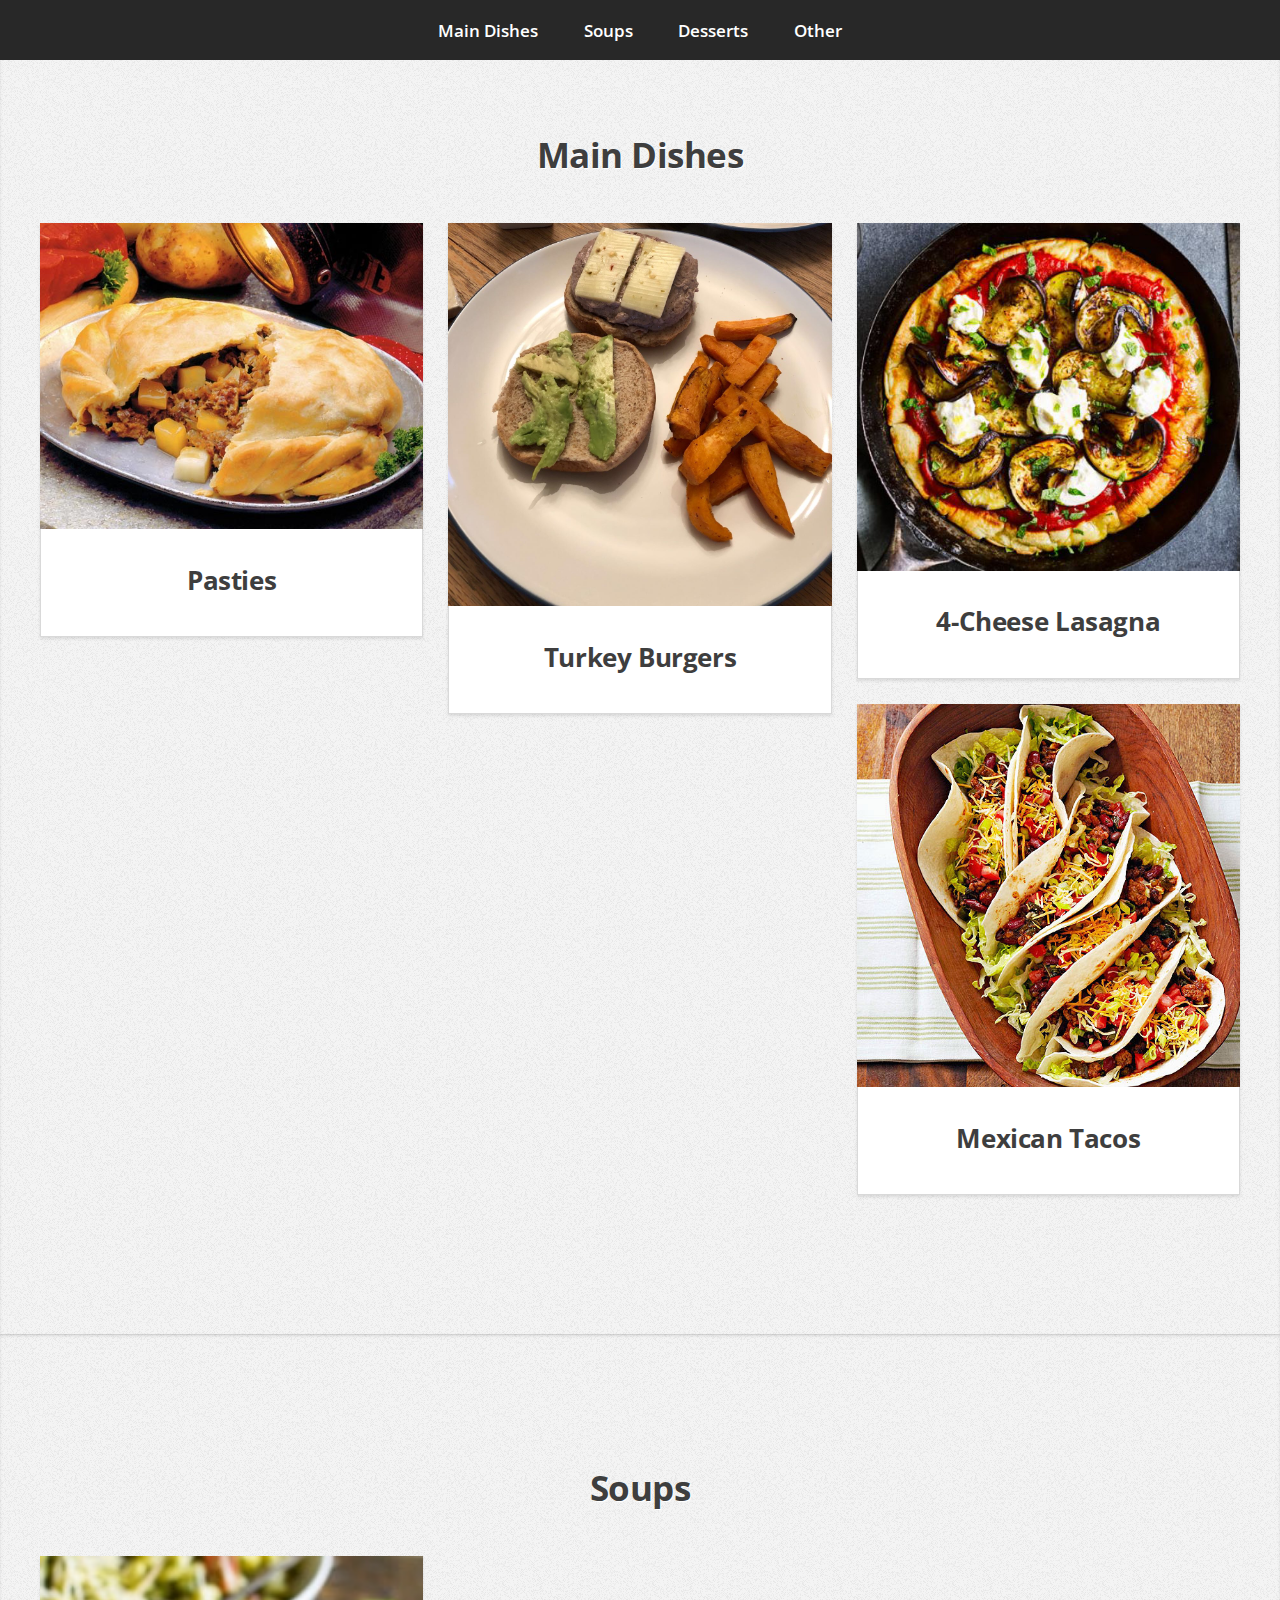
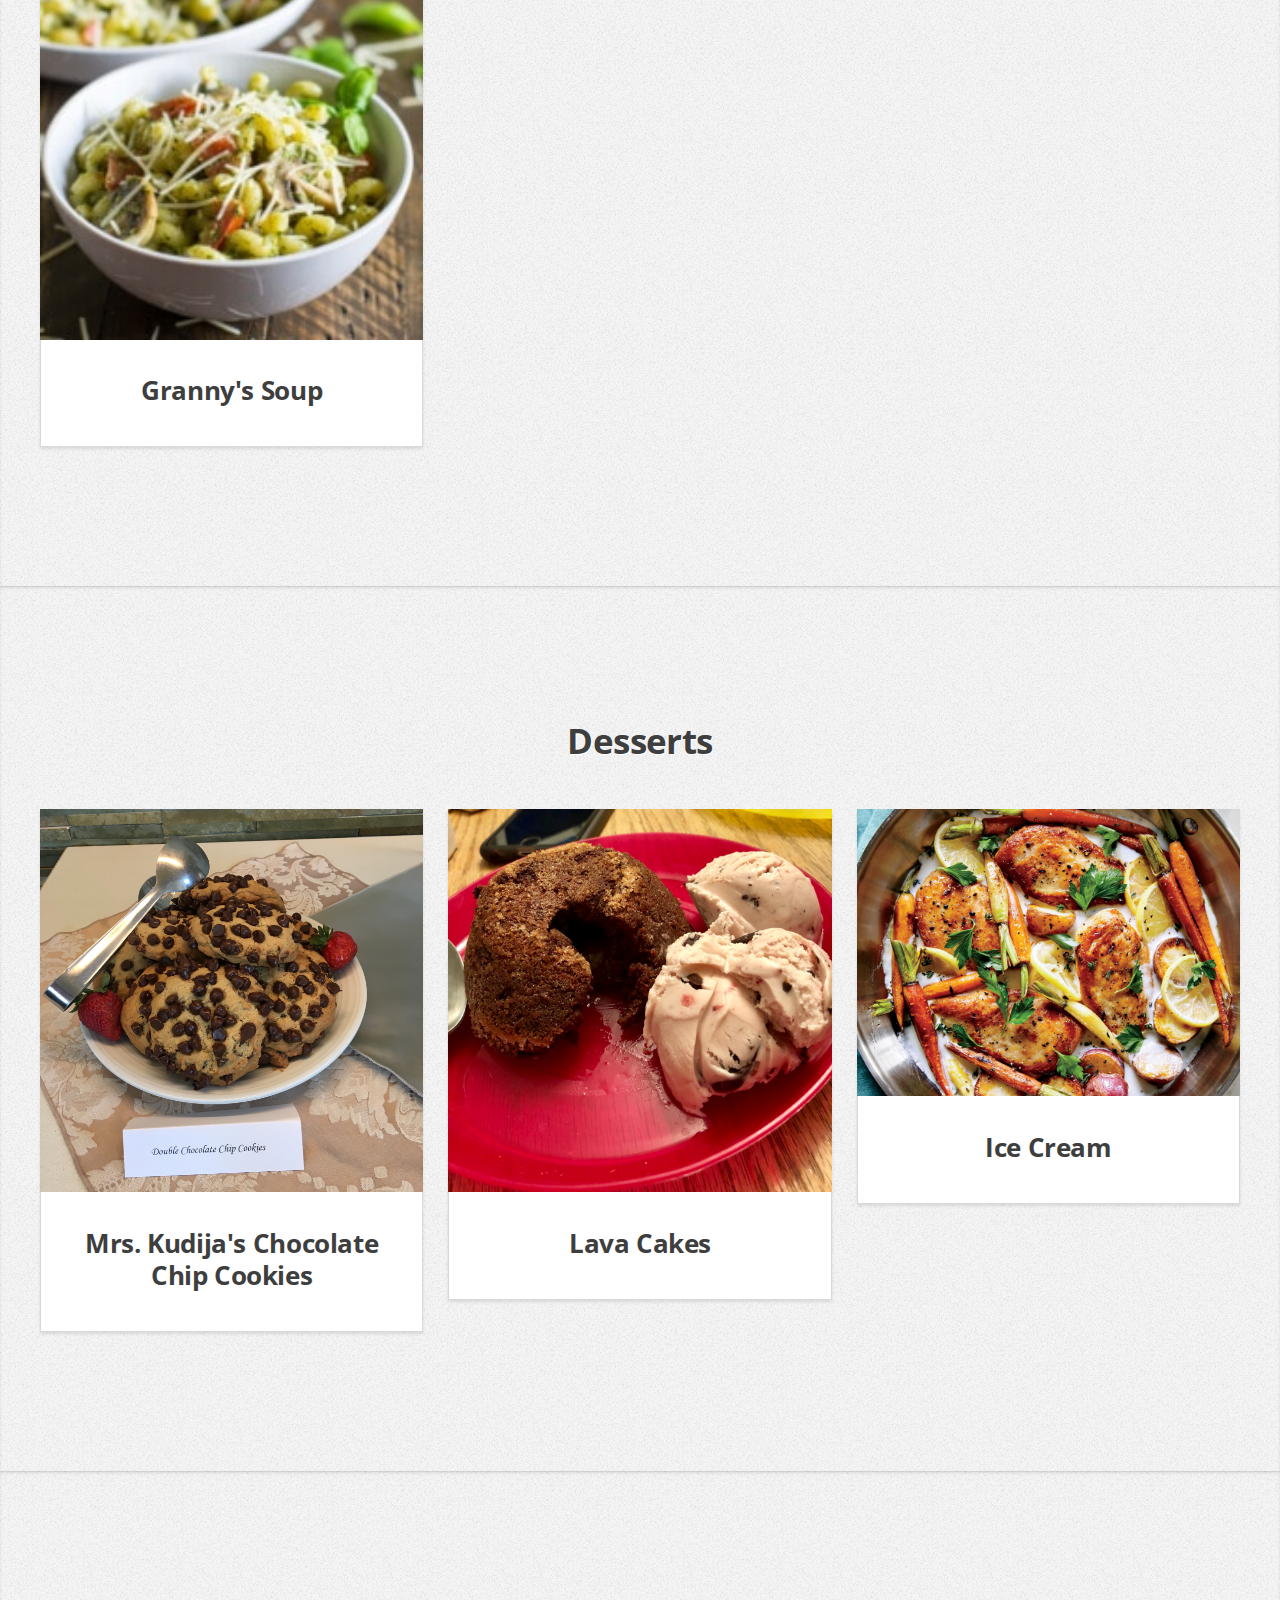
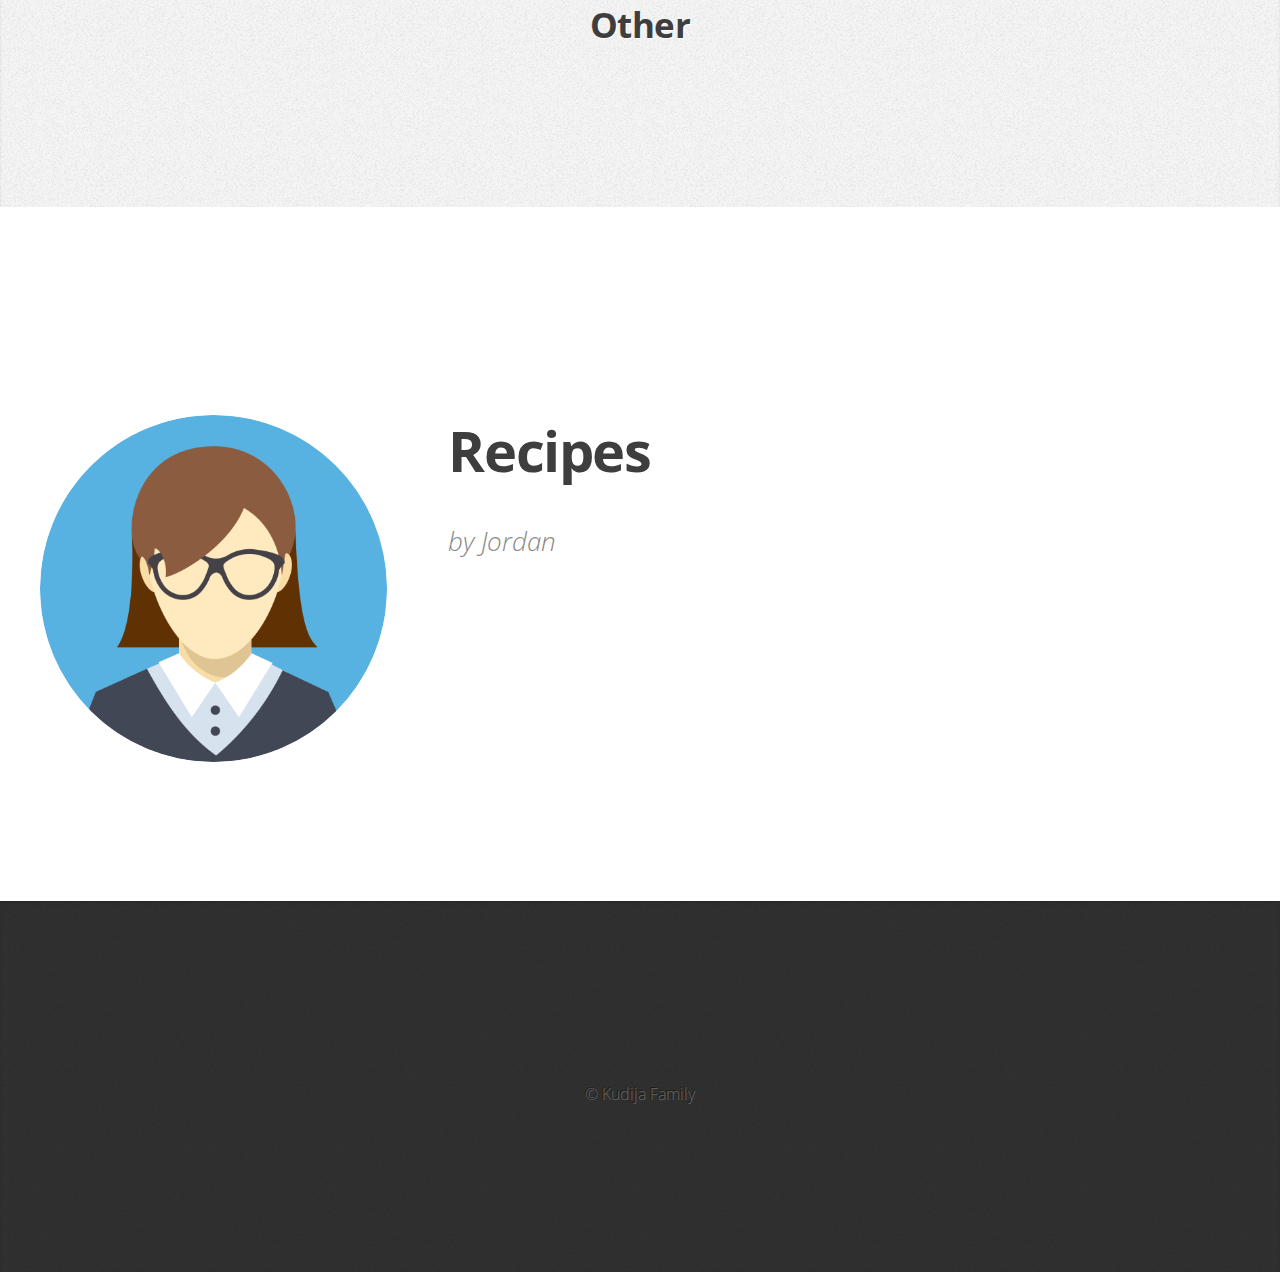
==== docs/index.html @ d1d50960 "update index build" ====
<!DOCTYPE HTML>
<!--
	Miniport by HTML5 UP
	html5up.net | @ajlkn
	Free for personal and commercial use under the CCA 3.0 license (html5up.net/license)
-->
<html>
<head>
	<title>Recipes</title>
	<meta charset="utf-8" />
	<meta name="viewport" content="width=device-width, initial-scale=1" />
	<!--[if lte IE 8]><script src="assets/js/ie/html5shiv.js"></script><![endif]-->
	<link rel="stylesheet" href="assets/css/main.css" />
	<!--[if lte IE 8]><link rel="stylesheet" href="assets/css/ie8.css" /><![endif]-->
	<!--[if lte IE 9]><link rel="stylesheet" href="assets/css/ie9.css" /><![endif]-->
</head>
<body>

	<!-- Nav -->
	<nav id="nav">
		<ul class="container">
			<li><a href="#MainDishes">Main Dishes</a></li>
			<li><a href="#Soups">Soups</a></li>
			<li><a href="#Desserts">Desserts</a></li>
			<li><a href="#Other">Other</a></li>
															
		</ul>
	</nav>




<!-- CATEGORY -->
	<div class="wrapper style3">
		<article id="MainDishes">
			<header>
				<h2>Main Dishes</h2>
			</header>
			<div class="container">
				<div class="row">

	<!-- ARTICLE -->
	<div class="4u 12u(mobile)">
		<article class="box style2">
			<a href="#articles/pasties.html" class="image featured"><img src="images/pasties.jpg" alt="" /></a>
			<h3><a href="#articles/pasties.html">Pasties</a></h3>
		</article>
	</div>


	<!-- ARTICLE -->
	<div class="4u 12u(mobile)">
		<article class="box style2">
			<a href="#articles/turkey-burger.html" class="image featured"><img src="images/turkey-burger.jpg" alt="" /></a>
			<h3><a href="#articles/turkey-burger.html">Turkey Burgers</a></h3>
		</article>
	</div>


	<!-- ARTICLE -->
	<div class="4u 12u(mobile)">
		<article class="box style2">
			<a href="#articles/lasagna.html" class="image featured"><img src="images/pic05.jpg" alt="" /></a>
			<h3><a href="#articles/lasagna.html">4-Cheese Lasagna</a></h3>
		</article>
	</div>


	<!-- ARTICLE -->
	<div class="4u 12u(mobile)">
		<article class="box style2">
			<a href="#articles/mexican-tacos.html" class="image featured"><img src="images/pic01.jpg" alt="" /></a>
			<h3><a href="#articles/mexican-tacos.html">Mexican Tacos</a></h3>
		</article>
	</div>

					
				</div>
			</div>
		</article>
	</div>



<!-- CATEGORY -->
	<div class="wrapper style3">
		<article id="Soups">
			<header>
				<h2>Soups</h2>
			</header>
			<div class="container">
				<div class="row">

	<!-- ARTICLE -->
	<div class="4u 12u(mobile)">
		<article class="box style2">
			<a href="#articles/grannys-soup.html" class="image featured"><img src="images/pic00.jpg" alt="" /></a>
			<h3><a href="#articles/grannys-soup.html">Granny's Soup</a></h3>
		</article>
	</div>

					
				</div>
			</div>
		</article>
	</div>



<!-- CATEGORY -->
	<div class="wrapper style3">
		<article id="Desserts">
			<header>
				<h2>Desserts</h2>
			</header>
			<div class="container">
				<div class="row">

	<!-- ARTICLE -->
	<div class="4u 12u(mobile)">
		<article class="box style2">
			<a href="#articles/chocolate-chip-cookies.html" class="image featured"><img src="images/chocolate-chip-cookies.jpg" alt="" /></a>
			<h3><a href="#articles/chocolate-chip-cookies.html">Mrs. Kudija's Chocolate Chip Cookies</a></h3>
		</article>
	</div>


	<!-- ARTICLE -->
	<div class="4u 12u(mobile)">
		<article class="box style2">
			<a href="#articles/lava-cakes.html" class="image featured"><img src="images/lava-cakes.jpg" alt="" /></a>
			<h3><a href="#articles/lava-cakes.html">Lava Cakes</a></h3>
		</article>
	</div>


	<!-- ARTICLE -->
	<div class="4u 12u(mobile)">
		<article class="box style2">
			<a href="#articles/ice-cream.html" class="image featured"><img src="images/pic03.jpg" alt="" /></a>
			<h3><a href="#articles/ice-cream.html">Ice Cream</a></h3>
		</article>
	</div>

					
				</div>
			</div>
		</article>
	</div>



<!-- CATEGORY -->
	<div class="wrapper style3">
		<article id="Other">
			<header>
				<h2>Other</h2>
			</header>
			<div class="container">
				<div class="row">
					
				</div>
			</div>
		</article>
	</div>

				


	<!-- Home -->
	<div class="wrapper style1 first">
		<article class="container" id="top">
			<div class="row">
				<div class="4u 12u(mobile)">
					<span class="image fit"><img src="images/avatar.png" alt="" /></span>
				</div>
				<div class="8u 12u(mobile)">
					<header>
						<h1><strong>Recipes</strong></h1>
					</header>
					<p><i>by Jordan</i></p>

				</div>
			</div>
		</article>
	</div>

	<!-- Contact -->
	<div class="wrapper style4">
		<article id="contact" class="container 75%">

			<footer>
				<ul id="copyright">
					<li>&copy; Kudija Family</li>
				</ul>
			</footer>
		</article>
	</div>

	<!-- Scripts -->
	<script src="assets/js/jquery.min.js"></script>
	<script src="assets/js/jquery.scrolly.min.js"></script>
	<script src="assets/js/skel.min.js"></script>
	<script src="assets/js/skel-viewport.min.js"></script>
	<script src="assets/js/util.js"></script>
	<!--[if lte IE 8]><script src="assets/js/ie/respond.min.js"></script><![endif]-->
	<script src="assets/js/main.js"></script>

</body>
</html>
---- docs/assets/css/main.css ----
@import url("https://fonts.googleapis.com/css?family=Open+Sans:300,300italic,600,600italic,700");
@import url("font-awesome.min.css");

/*
	Miniport by HTML5 UP
	html5up.net | @ajlkn
	Free for personal and commercial use under the CCA 3.0 license (html5up.net/license)
*/

/* Reset */

	html, body, div, span, applet, object, iframe, h1, h2, h3, h4, h5, h6, p, blockquote, pre, a, abbr, acronym, address, big, cite, code, del, dfn, em, img, ins, kbd, q, s, samp, small, strike, strong, sub, sup, tt, var, b, u, i, center, dl, dt, dd, ol, ul, li, fieldset, form, label, legend, table, caption, tbody, tfoot, thead, tr, th, td, article, aside, canvas, details, embed, figure, figcaption, footer, header, hgroup, menu, nav, output, ruby, section, summary, time, mark, audio, video {
		margin: 0;
		padding: 0;
		border: 0;
		font-size: 100%;
		font: inherit;
		vertical-align: baseline;
	}

	article, aside, details, figcaption, figure, footer, header, hgroup, menu, nav, section {
		display: block;
	}

	body {
		line-height: 1;
	}

	ol, ul {
		list-style: none;
	}

	blockquote, q {
		quotes: none;
	}

	blockquote:before, blockquote:after, q:before, q:after {
		content: '';
		content: none;
	}

	table {
		border-collapse: collapse;
		border-spacing: 0;
	}

	body {
		-webkit-text-size-adjust: none;
	}

/* Box Model */

	*, *:before, *:after {
		-moz-box-sizing: border-box;
		-webkit-box-sizing: border-box;
		box-sizing: border-box;
	}

/* Containers */

	.container {
		margin-left: auto;
		margin-right: auto;
	}

	.container.\31 25\25 {
		width: 100%;
		max-width: 1200px;
		min-width: 960px;
	}

	.container.\37 5\25 {
		width: 720px;
	}

	.container.\35 0\25 {
		width: 480px;
	}

	.container.\32 5\25 {
		width: 240px;
	}

	.container {
		width: 960px;
	}

	@media screen and (min-width: 737px) {

		.container.\31 25\25 {
			width: 100%;
			max-width: 1500px;
			min-width: 1200px;
		}

		.container.\37 5\25 {
			width: 900px;
		}

		.container.\35 0\25 {
			width: 600px;
		}

		.container.\32 5\25 {
			width: 300px;
		}

		.container {
			width: 1200px;
		}

	}

	@media screen and (min-width: 737px) and (max-width: 1200px) {

		.container.\31 25\25 {
			width: 100%;
			max-width: 1200px;
			min-width: 960px;
		}

		.container.\37 5\25 {
			width: 720px;
		}

		.container.\35 0\25 {
			width: 480px;
		}

		.container.\32 5\25 {
			width: 240px;
		}

		.container {
			width: 960px;
		}

	}

	@media screen and (max-width: 736px) {

		.container.\31 25\25 {
			width: 100%;
			max-width: 125%;
			min-width: 100%;
		}

		.container.\37 5\25 {
			width: 75%;
		}

		.container.\35 0\25 {
			width: 50%;
		}

		.container.\32 5\25 {
			width: 25%;
		}

		.container {
			width: 100% !important;
		}

	}

/* Grid */

	.row {
		border-bottom: solid 1px transparent;
		-moz-box-sizing: border-box;
		-webkit-box-sizing: border-box;
		box-sizing: border-box;
	}

	.row > * {
		float: left;
		-moz-box-sizing: border-box;
		-webkit-box-sizing: border-box;
		box-sizing: border-box;
	}

	.row:after, .row:before {
		content: '';
		display: block;
		clear: both;
		height: 0;
	}

	.row.uniform > * > :first-child {
		margin-top: 0;
	}

	.row.uniform > * > :last-child {
		margin-bottom: 0;
	}

	.row.\30 \25 > * {
		padding: 0 0 0 0px;
	}

	.row.\30 \25 {
		margin: 0 0 -1px 0px;
	}

	.row.uniform.\30 \25 > * {
		padding: 0px 0 0 0px;
	}

	.row.uniform.\30 \25 {
		margin: 0px 0 -1px 0px;
	}

	.row > * {
		padding: 0 0 0 40px;
	}

	.row {
		margin: 0 0 -1px -40px;
	}

	.row.uniform > * {
		padding: 40px 0 0 40px;
	}

	.row.uniform {
		margin: -40px 0 -1px -40px;
	}

	.row.\32 00\25 > * {
		padding: 0 0 0 80px;
	}

	.row.\32 00\25 {
		margin: 0 0 -1px -80px;
	}

	.row.uniform.\32 00\25 > * {
		padding: 80px 0 0 80px;
	}

	.row.uniform.\32 00\25 {
		margin: -80px 0 -1px -80px;
	}

	.row.\31 50\25 > * {
		padding: 0 0 0 60px;
	}

	.row.\31 50\25 {
		margin: 0 0 -1px -60px;
	}

	.row.uniform.\31 50\25 > * {
		padding: 60px 0 0 60px;
	}

	.row.uniform.\31 50\25 {
		margin: -60px 0 -1px -60px;
	}

	.row.\35 0\25 > * {
		padding: 0 0 0 20px;
	}

	.row.\35 0\25 {
		margin: 0 0 -1px -20px;
	}

	.row.uniform.\35 0\25 > * {
		padding: 20px 0 0 20px;
	}

	.row.uniform.\35 0\25 {
		margin: -20px 0 -1px -20px;
	}

	.row.\32 5\25 > * {
		padding: 0 0 0 10px;
	}

	.row.\32 5\25 {
		margin: 0 0 -1px -10px;
	}

	.row.uniform.\32 5\25 > * {
		padding: 10px 0 0 10px;
	}

	.row.uniform.\32 5\25 {
		margin: -10px 0 -1px -10px;
	}

	.\31 2u, .\31 2u\24 {
		width: 100%;
		clear: none;
		margin-left: 0;
	}

	.\31 1u, .\31 1u\24 {
		width: 91.6666666667%;
		clear: none;
		margin-left: 0;
	}

	.\31 0u, .\31 0u\24 {
		width: 83.3333333333%;
		clear: none;
		margin-left: 0;
	}

	.\39 u, .\39 u\24 {
		width: 75%;
		clear: none;
		margin-left: 0;
	}

	.\38 u, .\38 u\24 {
		width: 66.6666666667%;
		clear: none;
		margin-left: 0;
	}

	.\37 u, .\37 u\24 {
		width: 58.3333333333%;
		clear: none;
		margin-left: 0;
	}

	.\36 u, .\36 u\24 {
		width: 50%;
		clear: none;
		margin-left: 0;
	}

	.\35 u, .\35 u\24 {
		width: 41.6666666667%;
		clear: none;
		margin-left: 0;
	}

	.\34 u, .\34 u\24 {
		width: 33.3333333333%;
		clear: none;
		margin-left: 0;
	}

	.\33 u, .\33 u\24 {
		width: 25%;
		clear: none;
		margin-left: 0;
	}

	.\32 u, .\32 u\24 {
		width: 16.6666666667%;
		clear: none;
		margin-left: 0;
	}

	.\31 u, .\31 u\24 {
		width: 8.3333333333%;
		clear: none;
		margin-left: 0;
	}

	.\31 2u\24 + *,
	.\31 1u\24 + *,
	.\31 0u\24 + *,
	.\39 u\24 + *,
	.\38 u\24 + *,
	.\37 u\24 + *,
	.\36 u\24 + *,
	.\35 u\24 + *,
	.\34 u\24 + *,
	.\33 u\24 + *,
	.\32 u\24 + *,
	.\31 u\24 + * {
		clear: left;
	}

	.\-11u {
		margin-left: 91.66667%;
	}

	.\-10u {
		margin-left: 83.33333%;
	}

	.\-9u {
		margin-left: 75%;
	}

	.\-8u {
		margin-left: 66.66667%;
	}

	.\-7u {
		margin-left: 58.33333%;
	}

	.\-6u {
		margin-left: 50%;
	}

	.\-5u {
		margin-left: 41.66667%;
	}

	.\-4u {
		margin-left: 33.33333%;
	}

	.\-3u {
		margin-left: 25%;
	}

	.\-2u {
		margin-left: 16.66667%;
	}

	.\-1u {
		margin-left: 8.33333%;
	}

	@media screen and (min-width: 737px) {

		.row > * {
			padding: 25px 0 0 25px;
		}

		.row {
			margin: -25px 0 -1px -25px;
		}

		.row.uniform > * {
			padding: 25px 0 0 25px;
		}

		.row.uniform {
			margin: -25px 0 -1px -25px;
		}

		.row.\32 00\25 > * {
			padding: 50px 0 0 50px;
		}

		.row.\32 00\25 {
			margin: -50px 0 -1px -50px;
		}

		.row.uniform.\32 00\25 > * {
			padding: 50px 0 0 50px;
		}

		.row.uniform.\32 00\25 {
			margin: -50px 0 -1px -50px;
		}

		.row.\31 50\25 > * {
			padding: 37.5px 0 0 37.5px;
		}

		.row.\31 50\25 {
			margin: -37.5px 0 -1px -37.5px;
		}

		.row.uniform.\31 50\25 > * {
			padding: 37.5px 0 0 37.5px;
		}

		.row.uniform.\31 50\25 {
			margin: -37.5px 0 -1px -37.5px;
		}

		.row.\35 0\25 > * {
			padding: 12.5px 0 0 12.5px;
		}

		.row.\35 0\25 {
			margin: -12.5px 0 -1px -12.5px;
		}

		.row.uniform.\35 0\25 > * {
			padding: 12.5px 0 0 12.5px;
		}

		.row.uniform.\35 0\25 {
			margin: -12.5px 0 -1px -12.5px;
		}

		.row.\32 5\25 > * {
			padding: 6.25px 0 0 6.25px;
		}

		.row.\32 5\25 {
			margin: -6.25px 0 -1px -6.25px;
		}

		.row.uniform.\32 5\25 > * {
			padding: 6.25px 0 0 6.25px;
		}

		.row.uniform.\32 5\25 {
			margin: -6.25px 0 -1px -6.25px;
		}

		.\31 2u\28desktop\29, .\31 2u\24\28desktop\29 {
			width: 100%;
			clear: none;
			margin-left: 0;
		}

		.\31 1u\28desktop\29, .\31 1u\24\28desktop\29 {
			width: 91.6666666667%;
			clear: none;
			margin-left: 0;
		}

		.\31 0u\28desktop\29, .\31 0u\24\28desktop\29 {
			width: 83.3333333333%;
			clear: none;
			margin-left: 0;
		}

		.\39 u\28desktop\29, .\39 u\24\28desktop\29 {
			width: 75%;
			clear: none;
			margin-left: 0;
		}

		.\38 u\28desktop\29, .\38 u\24\28desktop\29 {
			width: 66.6666666667%;
			clear: none;
			margin-left: 0;
		}

		.\37 u\28desktop\29, .\37 u\24\28desktop\29 {
			width: 58.3333333333%;
			clear: none;
			margin-left: 0;
		}

		.\36 u\28desktop\29, .\36 u\24\28desktop\29 {
			width: 50%;
			clear: none;
			margin-left: 0;
		}

		.\35 u\28desktop\29, .\35 u\24\28desktop\29 {
			width: 41.6666666667%;
			clear: none;
			margin-left: 0;
		}

		.\34 u\28desktop\29, .\34 u\24\28desktop\29 {
			width: 33.3333333333%;
			clear: none;
			margin-left: 0;
		}

		.\33 u\28desktop\29, .\33 u\24\28desktop\29 {
			width: 25%;
			clear: none;
			margin-left: 0;
		}

		.\32 u\28desktop\29, .\32 u\24\28desktop\29 {
			width: 16.6666666667%;
			clear: none;
			margin-left: 0;
		}

		.\31 u\28desktop\29, .\31 u\24\28desktop\29 {
			width: 8.3333333333%;
			clear: none;
			margin-left: 0;
		}

		.\31 2u\24\28desktop\29 + *,
		.\31 1u\24\28desktop\29 + *,
		.\31 0u\24\28desktop\29 + *,
		.\39 u\24\28desktop\29 + *,
		.\38 u\24\28desktop\29 + *,
		.\37 u\24\28desktop\29 + *,
		.\36 u\24\28desktop\29 + *,
		.\35 u\24\28desktop\29 + *,
		.\34 u\24\28desktop\29 + *,
		.\33 u\24\28desktop\29 + *,
		.\32 u\24\28desktop\29 + *,
		.\31 u\24\28desktop\29 + * {
			clear: left;
		}

		.\-11u\28desktop\29 {
			margin-left: 91.66667%;
		}

		.\-10u\28desktop\29 {
			margin-left: 83.33333%;
		}

		.\-9u\28desktop\29 {
			margin-left: 75%;
		}

		.\-8u\28desktop\29 {
			margin-left: 66.66667%;
		}

		.\-7u\28desktop\29 {
			margin-left: 58.33333%;
		}

		.\-6u\28desktop\29 {
			margin-left: 50%;
		}

		.\-5u\28desktop\29 {
			margin-left: 41.66667%;
		}

		.\-4u\28desktop\29 {
			margin-left: 33.33333%;
		}

		.\-3u\28desktop\29 {
			margin-left: 25%;
		}

		.\-2u\28desktop\29 {
			margin-left: 16.66667%;
		}

		.\-1u\28desktop\29 {
			margin-left: 8.33333%;
		}

	}

	@media screen and (min-width: 737px) and (max-width: 1200px) {

		.row > * {
			padding: 25px 0 0 25px;
		}

		.row {
			margin: -25px 0 -1px -25px;
		}

		.row.uniform > * {
			padding: 25px 0 0 25px;
		}

		.row.uniform {
			margin: -25px 0 -1px -25px;
		}

		.row.\32 00\25 > * {
			padding: 50px 0 0 50px;
		}

		.row.\32 00\25 {
			margin: -50px 0 -1px -50px;
		}

		.row.uniform.\32 00\25 > * {
			padding: 50px 0 0 50px;
		}

		.row.uniform.\32 00\25 {
			margin: -50px 0 -1px -50px;
		}

		.row.\31 50\25 > * {
			padding: 37.5px 0 0 37.5px;
		}

		.row.\31 50\25 {
			margin: -37.5px 0 -1px -37.5px;
		}

		.row.uniform.\31 50\25 > * {
			padding: 37.5px 0 0 37.5px;
		}

		.row.uniform.\31 50\25 {
			margin: -37.5px 0 -1px -37.5px;
		}

		.row.\35 0\25 > * {
			padding: 12.5px 0 0 12.5px;
		}

		.row.\35 0\25 {
			margin: -12.5px 0 -1px -12.5px;
		}

		.row.uniform.\35 0\25 > * {
			padding: 12.5px 0 0 12.5px;
		}

		.row.uniform.\35 0\25 {
			margin: -12.5px 0 -1px -12.5px;
		}

		.row.\32 5\25 > * {
			padding: 6.25px 0 0 6.25px;
		}

		.row.\32 5\25 {
			margin: -6.25px 0 -1px -6.25px;
		}

		.row.uniform.\32 5\25 > * {
			padding: 6.25px 0 0 6.25px;
		}

		.row.uniform.\32 5\25 {
			margin: -6.25px 0 -1px -6.25px;
		}

		.\31 2u\28tablet\29, .\31 2u\24\28tablet\29 {
			width: 100%;
			clear: none;
			margin-left: 0;
		}

		.\31 1u\28tablet\29, .\31 1u\24\28tablet\29 {
			width: 91.6666666667%;
			clear: none;
			margin-left: 0;
		}

		.\31 0u\28tablet\29, .\31 0u\24\28tablet\29 {
			width: 83.3333333333%;
			clear: none;
			margin-left: 0;
		}

		.\39 u\28tablet\29, .\39 u\24\28tablet\29 {
			width: 75%;
			clear: none;
			margin-left: 0;
		}

		.\38 u\28tablet\29, .\38 u\24\28tablet\29 {
			width: 66.6666666667%;
			clear: none;
			margin-left: 0;
		}

		.\37 u\28tablet\29, .\37 u\24\28tablet\29 {
			width: 58.3333333333%;
			clear: none;
			margin-left: 0;
		}

		.\36 u\28tablet\29, .\36 u\24\28tablet\29 {
			width: 50%;
			clear: none;
			margin-left: 0;
		}

		.\35 u\28tablet\29, .\35 u\24\28tablet\29 {
			width: 41.6666666667%;
			clear: none;
			margin-left: 0;
		}

		.\34 u\28tablet\29, .\34 u\24\28tablet\29 {
			width: 33.3333333333%;
			clear: none;
			margin-left: 0;
		}

		.\33 u\28tablet\29, .\33 u\24\28tablet\29 {
			width: 25%;
			clear: none;
			margin-left: 0;
		}

		.\32 u\28tablet\29, .\32 u\24\28tablet\29 {
			width: 16.6666666667%;
			clear: none;
			margin-left: 0;
		}

		.\31 u\28tablet\29, .\31 u\24\28tablet\29 {
			width: 8.3333333333%;
			clear: none;
			margin-left: 0;
		}

		.\31 2u\24\28tablet\29 + *,
		.\31 1u\24\28tablet\29 + *,
		.\31 0u\24\28tablet\29 + *,
		.\39 u\24\28tablet\29 + *,
		.\38 u\24\28tablet\29 + *,
		.\37 u\24\28tablet\29 + *,
		.\36 u\24\28tablet\29 + *,
		.\35 u\24\28tablet\29 + *,
		.\34 u\24\28tablet\29 + *,
		.\33 u\24\28tablet\29 + *,
		.\32 u\24\28tablet\29 + *,
		.\31 u\24\28tablet\29 + * {
			clear: left;
		}

		.\-11u\28tablet\29 {
			margin-left: 91.66667%;
		}

		.\-10u\28tablet\29 {
			margin-left: 83.33333%;
		}

		.\-9u\28tablet\29 {
			margin-left: 75%;
		}

		.\-8u\28tablet\29 {
			margin-left: 66.66667%;
		}

		.\-7u\28tablet\29 {
			margin-left: 58.33333%;
		}

		.\-6u\28tablet\29 {
			margin-left: 50%;
		}

		.\-5u\28tablet\29 {
			margin-left: 41.66667%;
		}

		.\-4u\28tablet\29 {
			margin-left: 33.33333%;
		}

		.\-3u\28tablet\29 {
			margin-left: 25%;
		}

		.\-2u\28tablet\29 {
			margin-left: 16.66667%;
		}

		.\-1u\28tablet\29 {
			margin-left: 8.33333%;
		}

	}

	@media screen and (max-width: 736px) {

		.row > * {
			padding: 15px 0 0 15px;
		}

		.row {
			margin: -15px 0 -1px -15px;
		}

		.row.uniform > * {
			padding: 15px 0 0 15px;
		}

		.row.uniform {
			margin: -15px 0 -1px -15px;
		}

		.row.\32 00\25 > * {
			padding: 30px 0 0 30px;
		}

		.row.\32 00\25 {
			margin: -30px 0 -1px -30px;
		}

		.row.uniform.\32 00\25 > * {
			padding: 30px 0 0 30px;
		}

		.row.uniform.\32 00\25 {
			margin: -30px 0 -1px -30px;
		}

		.row.\31 50\25 > * {
			padding: 22.5px 0 0 22.5px;
		}

		.row.\31 50\25 {
			margin: -22.5px 0 -1px -22.5px;
		}

		.row.uniform.\31 50\25 > * {
			padding: 22.5px 0 0 22.5px;
		}

		.row.uniform.\31 50\25 {
			margin: -22.5px 0 -1px -22.5px;
		}

		.row.\35 0\25 > * {
			padding: 7.5px 0 0 7.5px;
		}

		.row.\35 0\25 {
			margin: -7.5px 0 -1px -7.5px;
		}

		.row.uniform.\35 0\25 > * {
			padding: 7.5px 0 0 7.5px;
		}

		.row.uniform.\35 0\25 {
			margin: -7.5px 0 -1px -7.5px;
		}

		.row.\32 5\25 > * {
			padding: 3.75px 0 0 3.75px;
		}

		.row.\32 5\25 {
			margin: -3.75px 0 -1px -3.75px;
		}

		.row.uniform.\32 5\25 > * {
			padding: 3.75px 0 0 3.75px;
		}

		.row.uniform.\32 5\25 {
			margin: -3.75px 0 -1px -3.75px;
		}

		.\31 2u\28mobile\29, .\31 2u\24\28mobile\29 {
			width: 100%;
			clear: none;
			margin-left: 0;
		}

		.\31 1u\28mobile\29, .\31 1u\24\28mobile\29 {
			width: 91.6666666667%;
			clear: none;
			margin-left: 0;
		}

		.\31 0u\28mobile\29, .\31 0u\24\28mobile\29 {
			width: 83.3333333333%;
			clear: none;
			margin-left: 0;
		}

		.\39 u\28mobile\29, .\39 u\24\28mobile\29 {
			width: 75%;
			clear: none;
			margin-left: 0;
		}

		.\38 u\28mobile\29, .\38 u\24\28mobile\29 {
			width: 66.6666666667%;
			clear: none;
			margin-left: 0;
		}

		.\37 u\28mobile\29, .\37 u\24\28mobile\29 {
			width: 58.3333333333%;
			clear: none;
			margin-left: 0;
		}

		.\36 u\28mobile\29, .\36 u\24\28mobile\29 {
			width: 50%;
			clear: none;
			margin-left: 0;
		}

		.\35 u\28mobile\29, .\35 u\24\28mobile\29 {
			width: 41.6666666667%;
			clear: none;
			margin-left: 0;
		}

		.\34 u\28mobile\29, .\34 u\24\28mobile\29 {
			width: 33.3333333333%;
			clear: none;
			margin-left: 0;
		}

		.\33 u\28mobile\29, .\33 u\24\28mobile\29 {
			width: 25%;
			clear: none;
			margin-left: 0;
		}

		.\32 u\28mobile\29, .\32 u\24\28mobile\29 {
			width: 16.6666666667%;
			clear: none;
			margin-left: 0;
		}

		.\31 u\28mobile\29, .\31 u\24\28mobile\29 {
			width: 8.3333333333%;
			clear: none;
			margin-left: 0;
		}

		.\31 2u\24\28mobile\29 + *,
		.\31 1u\24\28mobile\29 + *,
		.\31 0u\24\28mobile\29 + *,
		.\39 u\24\28mobile\29 + *,
		.\38 u\24\28mobile\29 + *,
		.\37 u\24\28mobile\29 + *,
		.\36 u\24\28mobile\29 + *,
		.\35 u\24\28mobile\29 + *,
		.\34 u\24\28mobile\29 + *,
		.\33 u\24\28mobile\29 + *,
		.\32 u\24\28mobile\29 + *,
		.\31 u\24\28mobile\29 + * {
			clear: left;
		}

		.\-11u\28mobile\29 {
			margin-left: 91.66667%;
		}

		.\-10u\28mobile\29 {
			margin-left: 83.33333%;
		}

		.\-9u\28mobile\29 {
			margin-left: 75%;
		}

		.\-8u\28mobile\29 {
			margin-left: 66.66667%;
		}

		.\-7u\28mobile\29 {
			margin-left: 58.33333%;
		}

		.\-6u\28mobile\29 {
			margin-left: 50%;
		}

		.\-5u\28mobile\29 {
			margin-left: 41.66667%;
		}

		.\-4u\28mobile\29 {
			margin-left: 33.33333%;
		}

		.\-3u\28mobile\29 {
			margin-left: 25%;
		}

		.\-2u\28mobile\29 {
			margin-left: 16.66667%;
		}

		.\-1u\28mobile\29 {
			margin-left: 8.33333%;
		}

	}

/* Basic */

	body, input, textarea, select {
		font-family: 'Open Sans', sans-serif;
		line-height: 1.85em;
		color: #888;
		font-weight: 300;
	}

		body.is-loading *, input.is-loading *, textarea.is-loading *, select.is-loading * {
			-moz-transition: none !important;
			-webkit-transition: none !important;
			-ms-transition: none !important;
			transition: none !important;
			-moz-animation: none !important;
			-webkit-animation: none !important;
			-ms-animation: none !important;
			animation: none !important;
		}

	a {
		-moz-transition: color .2s ease-in-out;
		-webkit-transition: color .2s ease-in-out;
		-ms-transition: color .2s ease-in-out;
		transition: color .2s ease-in-out;
		color: #43B3E0;
		text-decoration: underline;
	}

		a:hover {
			color: #43bff0 !important;
		}

		a img {
			border: 0;
		}

	b, strong {
		font-weight: 600;
		color: #3e3e3e;
	}

	i, em {
		font-style: italic;
	}

	sub {
		position: relative;
		top: 0.5em;
		font-size: 0.8em;
	}

	sup {
		position: relative;
		top: -0.5em;
		font-size: 0.8em;
	}

	blockquote {
		border-left: solid 0.75em #eee;
		padding: 1em 0 1em 1.5em;
		font-style: italic;
	}

	h1, h2, h3, h4, h5, h6 {
		color: #3e3e3e;
	}

	h1 a, h2 a, h3 a, h4 a, h5 a, h6 a {
		text-decoration: none;
		color: inherit;
	}

	h2, h3, h4, h5, h6 {
		font-weight: 700;
	}

	h1 {
		font-weight: 300;
	}

		h1 strong {
			font-weight: 700;
		}

	em, i {
		font-style: italic;
	}

	br.clear {
		clear: both;
	}

	hr {
		border: 0;
		border-top: solid 1px #444;
		border-top-color: rgba(0, 0, 0, 0.35);
		box-shadow: 0px 1px 0px 0px rgba(255, 255, 255, 0.1);
		height: 1px;
		margin: 3em 0 4em 0;
	}

	p, ul, ol, dl, table {
		margin-bottom: 2em;
	}

/* Form */

	form label {
		color: #3e3e3e;
		font-weight: 700;
		display: block;
		margin: 0 0 0.5em 0;
	}

	form input[type=text],
	form input[type=email],
	form input[type=password],
	form select,
	form textarea {
		-moz-transition: background .2s ease-in-out, box-shadow .2s ease-in-out;
		-webkit-transition: background .2s ease-in-out, box-shadow .2s ease-in-out;
		-ms-transition: background .2s ease-in-out, box-shadow .2s ease-in-out;
		transition: background .2s ease-in-out, box-shadow .2s ease-in-out;
		-webkit-appearance: none;
		display: block;
		border: 0;
		padding: 0.75em;
		font-size: 1em;
		border-radius: 8px;
		border: solid 1px #ddd;
		background: #fff;
		color: #bbb;
		box-shadow: inset 0px 2px 3px 1px rgba(0, 0, 0, 0.05), 0px 1px 0px 0px rgba(255, 255, 255, 0.025);
		width: 100%;
	}

		form input[type=text]:focus,
		form input[type=email]:focus,
		form input[type=password]:focus,
		form select:focus,
		form textarea:focus {
			background: #fafafa;
			box-shadow: inset 0px 2px 5px 0px rgba(0, 0, 0, 0.05), 0px 1px 0px 0px rgba(255, 255, 255, 0.025), inset 0px 0px 2px 1px #43bff0;
		}

	form textarea {
		height: 15em;
	}

	form .formerize-placeholder {
		color: #555 !important;
	}

	form ::-webkit-input-placeholder {
		color: #555 !important;
	}

	form :-moz-placeholder {
		color: #555 !important;
	}

	form ::-moz-placeholder {
		color: #555 !important;
	}

	form :-ms-input-placeholder {
		color: #555 !important;
	}

	form ::-moz-focus-inner {
		border: 0;
	}

/* Tables */

	table {
		width: 100%;
	}

		table.default {
			width: 100%;
		}

			table.default tr {
				border-top: solid 1px #eee;
			}

				table.default tr:first-child {
					border-top: 0;
				}

			table.default td {
				padding: 0.5em 1em 0.5em 1em;
			}

			table.default th {
				text-align: left;
				padding: 0.5em 1em 0.5em 1em;
				font-weight: 600;
				margin: 0 0 1em 0;
			}

			table.default thead {
				background: #4f4f4f;
				color: #fff;
			}

/* Section/Article */

	section, article {
		margin-bottom: 3em;
	}

	section > :last-child,
	article > :last-child,
	section:last-child,
	article:last-child {
		margin-bottom: 0;
	}

/* Image */

	.image {
		display: inline-block;
		position: relative;
	}

		.image img {
			display: block;
			width: 100%;
		}

		.image.fit {
			display: block;
			width: 100%;
		}

		.image.featured {
			display: block;
			width: 100%;
			margin: 0 0 2em 0;
		}

		.image.left {
			float: left;
			margin: 0 2em 2em 0;
		}

		.image.centered {
			display: block;
			margin: 0 0 2em 0;
		}

			.image.centered img {
				margin: 0 auto;
				width: auto;
			}

/* Button */

	input[type="button"],
	input[type="submit"],
	input[type="reset"],
	button,
	.button {
		background-image: url("images/bg.png"), -moz-linear-gradient(top, rgba(0, 0, 0, 0), rgba(0, 0, 0, 0.2));
		background-image: url("images/bg.png"), -webkit-linear-gradient(top, rgba(0, 0, 0, 0), rgba(0, 0, 0, 0.2));
		background-image: url("images/bg.png"), -ms-linear-gradient(top, rgba(0, 0, 0, 0), rgba(0, 0, 0, 0.2));
		background-image: url("images/bg.png"), linear-gradient(top, rgba(0, 0, 0, 0), rgba(0, 0, 0, 0.2));
		-moz-transition: background-color .2s ease-in-out;
		-webkit-transition: background-color .2s ease-in-out;
		-ms-transition: background-color .2s ease-in-out;
		transition: background-color .2s ease-in-out;
		-webkit-appearance: none;
		position: relative;
		display: inline-block;
		color: #fff !important;
		text-decoration: none;
		font-weight: 700;
		border: 0;
		outline: 0;
		cursor: pointer;
		border-radius: 8px;
		text-shadow: -1px -1px 0.5px rgba(0, 0, 0, 0.5);
		overflow: hidden;
		box-shadow: inset 0px 0px 0px 1px rgba(0, 0, 0, 0.5), inset 0px 2px 1px 0px rgba(255, 255, 255, 0.75);
		background-color: #43B3E0;
	}

		input[type="button"]:hover,
		input[type="submit"]:hover,
		input[type="reset"]:hover,
		button:hover,
		.button:hover {
			background-color: #43bff0;
			color: #fff !important;
		}

		input[type="button"]:active,
		input[type="submit"]:active,
		input[type="reset"]:active,
		button:active,
		.button:active {
			background-color: #3BA8D3;
			top: 1px;
		}

		input[type="button"].alt,
		input[type="submit"].alt,
		input[type="reset"].alt,
		button.alt,
		.button.alt {
			background-color: #444;
			box-shadow: inset 0px 0px 0px 1px #242424, inset 0px 2px 1px 0px rgba(255, 255, 255, 0.2);
		}

			input[type="button"].alt:hover,
			input[type="submit"].alt:hover,
			input[type="reset"].alt:hover,
			button.alt:hover,
			.button.alt:hover {
				background-color: #4f4f4f;
				color: #fff !important;
			}

			input[type="button"].alt:active,
			input[type="submit"].alt:active,
			input[type="reset"].alt:active,
			button.alt:active,
			.button.alt:active {
				background-color: #3f3f3f;
			}

/* List */

	ul.default {
		list-style: disc;
		padding-left: 1em;
	}

		ul.default li {
			padding-left: 0.5em;
		}

	ul.social {
		cursor: default;
		margin: 0;
	}

		ul.social li {
			position: relative;
			display: inline-block;
			margin: 0.25em;
			top: 0;
		}

			ul.social li a {
				-moz-transition: top .2s ease-in-out;
				-webkit-transition: top .2s ease-in-out;
				-ms-transition: top .2s ease-in-out;
				transition: top .2s ease-in-out;
				display: block;
				width: 48px;
				height: 48px;
				border-radius: 6px;
				top: 0;
				position: relative;
			}

				ul.social li a:before {
					background-image: url("images/bg.png"), -moz-linear-gradient(top, rgba(0, 0, 0, 0), rgba(0, 0, 0, 0.2));
					background-image: url("images/bg.png"), -webkit-linear-gradient(top, rgba(0, 0, 0, 0), rgba(0, 0, 0, 0.2));
					background-image: url("images/bg.png"), -ms-linear-gradient(top, rgba(0, 0, 0, 0), rgba(0, 0, 0, 0.2));
					background-image: url("images/bg.png"), linear-gradient(top, rgba(0, 0, 0, 0), rgba(0, 0, 0, 0.2));
					-moz-transition: background-color .2s ease-in-out;
					-webkit-transition: background-color .2s ease-in-out;
					-ms-transition: background-color .2s ease-in-out;
					transition: background-color .2s ease-in-out;
					background-color: #444;
					border-radius: 6px;
					box-shadow: inset 0px 0px 0px 1px #282828, inset 0px 2px 1px 0px rgba(255, 255, 255, 0.1);
					color: #2E2E2E !important;
					display: block;
					font-size: 26px;
					height: 48px;
					line-height: 48px;
					text-align: center;
					outline: 0;
					overflow: hidden;
					text-shadow: 1px 1px 0px rgba(255, 255, 255, 0.1);
					width: 48px;
				}

				ul.social li a.fa-twitter {
					background-color: #2DAAE4;
				}

				ul.social li a.fa-facebook {
					background-color: #3C5A98;
				}

				ul.social li a.fa-dribbble {
					background-color: #C4376B;
				}

				ul.social li a.fa-linkedin {
					background-color: #006599;
				}

				ul.social li a.fa-tumblr {
					background-color: #51718A;
				}

				ul.social li a.fa-google-plus {
					background-color: #DA2713;
				}

				ul.social li a.fa-github {
					background-color: #FAFAFA;
				}

				ul.social li a.fa-rss {
					background-color: #F2600B;
				}

				ul.social li a.fa-instagram {
					background-color: #E0D7C8;
				}

				ul.social li a.fa-foursquare {
					background-color: #39A3D4;
				}

				ul.social li a.fa-skype {
					background-color: #10BEF1;
				}

				ul.social li a.fa-soundcloud {
					background-color: #FE5419;
				}

				ul.social li a.fa-youtube {
					background-color: #BF2E25;
				}

				ul.social li a.fa-blogger {
					background-color: #FF6501;
				}

				ul.social li a.fa-flickr {
					background-color: #0062DB;
				}

				ul.social li a.fa-vimeo {
					background-color: #4C8AB0;
				}

				ul.social li a:hover {
					top: -5px;
				}

					ul.social li a:hover:before {
						background-color: transparent;
					}

	ul.actions li {
		display: inline-block;
		margin: 0 0 0 1em;
	}

		ul.actions li:first-child {
			margin-left: 0;
		}

	ol.default {
		list-style: decimal;
		padding-left: 1.25em;
	}

		ol.default li {
			padding-left: 0.25em;
		}

/* Box */

	.box {
		background: #fff;
		box-shadow: inset 0px 0px 0px 1px rgba(0, 0, 0, 0.15), 0px 2px 3px 0px rgba(0, 0, 0, 0.1);
		text-align: center;
	}

/* Icons */

	.icon {
		text-decoration: none;
	}

		.icon:before {
			display: inline-block;
			font-family: FontAwesome;
			font-size: 1.25em;
			text-decoration: none;
			font-style: normal;
			font-weight: normal;
			line-height: 1;
			-webkit-font-smoothing: antialiased;
			-moz-osx-font-smoothing: grayscale;
		}

		.icon > .label {
			display: none;
		}

		.icon.featured {
			color: #EA8A95;
			display: block;
			margin: 0 0 1.5em 0;
			cursor: default;
		}

			.icon.featured:before {
				font-size: 6em;
			}

/* Wrappers */

	.wrapper {
		background-image: url("images/bg.png");
		box-shadow: inset 0px 1px 0px 0px rgba(0, 0, 0, 0.05), inset 0px 2px 3px 0px rgba(0, 0, 0, 0.1);
	}

		.wrapper.first {
			box-shadow: none;
		}

		.wrapper.style1 {
			background-image: none;
			background-color: #fff;
		}

		.wrapper.style2 {
			background-color: #fafafa;
			text-shadow: 1px 1px 0px #fff;
		}

		.wrapper.style3 {
			background-color: #f4f4f4;
			text-shadow: 1px 1px 0px #fff;
		}

		.wrapper.style4 {
			background-color: #303030;
			color: #999;
			text-shadow: -1px -1px 0px #181818;
		}

			.wrapper.style4 h1, .wrapper.style4 h2, .wrapper.style4 h3, .wrapper.style4 h4, .wrapper.style4 h5, .wrapper.style4 h6 {
				color: #fff;
			}

			.wrapper.style4 form input[type=text],
			.wrapper.style4 form input[type=password],
			.wrapper.style4 form select,
			.wrapper.style4 form textarea {
				border: none;
				background: #282828;
			}

				.wrapper.style4 form input[type=text]:focus,
				.wrapper.style4 form input[type=password]:focus,
				.wrapper.style4 form select:focus,
				.wrapper.style4 form textarea:focus {
					background: #252525;
				}

/* Nav */

	#nav {
		background-color: #282828;
		text-align: center;
		position: fixed;
		left: 0;
		top: 0;
		width: 100%;
		z-index: 10000;
		cursor: default;
	}

		#nav ul {
			margin-bottom: 0;
		}

		#nav li {
			display: inline-block;
		}

		#nav a {
			position: relative;
			display: block;
			color: #fff;
			text-decoration: none;
			outline: 0;
		}

			#nav a:hover {
				color: #fff !important;
			}

			#nav a.active:before {
				content: '';
				display: block;
				position: absolute;
				bottom: -0.6em;
				left: 50%;
				margin-left: -0.75em;
				border-left: solid 0.75em transparent;
				border-right: solid 0.75em transparent;
				border-top: solid 0.6em #282828;
			}

/* Articles */

	#top .image {
		border-radius: 50%;
	}

		#top .image img {
			border-radius: 50%;
		}

	#top p a {
		color: inherit;
	}

/* Copyright */

	#copyright {
		color: #666;
	}

		#copyright a {
			-moz-transition: color .2s ease-in-out;
			-webkit-transition: color .2s ease-in-out;
			-ms-transition: color .2s ease-in-out;
			transition: color .2s ease-in-out;
			color: inherit;
		}

			#copyright a:hover {
				color: #777;
			}

/* Desktop */

	@media screen and (min-width: 737px) {

		/* Basic */

			body, input, textarea, select {
				font-size: 13pt;
			}

			h1 {
				font-size: 3.25em;
				letter-spacing: -0.025em;
			}

			h2 {
				font-size: 2em;
				letter-spacing: -0.015em;
			}

			h3 {
				font-size: 1.5em;
				letter-spacing: -0.015em;
			}

			h1, h2, h3, h4, h5, h6 {
				margin: 0 0 0.75em 0;
			}

			header {
				margin: 0 0 3em 0;
			}

				header > p {
					font-size: 1.25em;
					margin: 0;
				}

			footer {
				margin: 3em 0 0 0;
			}

				footer > p {
					font-size: 1.25em;
				}

		/* Form */

			form input[type="button"],
			form input[type="submit"],
			form input[type="reset"],
			form button,
			form .button {
				margin: 0 0.5em 0 0.5em;
			}

		/* Button */

			input[type="button"],
			input[type="submit"],
			input[type="reset"],
			button,
			.button {
				padding: 1em 2.35em 1em 2.35em;
				font-size: 1.1em;
			}

				input[type="button"].big,
				input[type="submit"].big,
				input[type="reset"].big,
				button.big,
				.button.big {
					font-size: 1.5em;
					letter-spacing: -0.025em;
				}

		/* Box */

			.box {
				padding: 2em;
			}

				.box.style1 {
					padding: 3em 2em 3.5em 2em;
				}

					.box.style1 h3 {
						margin-bottom: 0.5em;
					}

				.box.style2 h3 {
					margin-bottom: 0.25em;
				}

				.box.style2 .image {
					position: relative;
					left: 2em;
					top: 2em;
					margin: -4em 0 4em -4em;
					width: auto;
				}

		/* Wrappers */

			.wrapper {
				padding: 8em 0 8em 0;
				text-align: center;
			}

				.wrapper.first {
					padding-top: 12em;
				}

		/* Nav */

			#nav a {
				-moz-transition: background-color .2s ease-in-out;
				-webkit-transition: background-color .2s ease-in-out;
				-ms-transition: background-color .2s ease-in-out;
				transition: background-color .2s ease-in-out;
				padding: 0.2em 1em 0.2em 1em;
				margin: 0.6em 0.2em 0.6em 0.2em;
				font-weight: 600;
				border-radius: 8px;
				color: #fff;
			}

				#nav a:hover {
					background: #383838;
				}

				#nav a:active {
					background: #484848;
				}

		/* Articles */

			#top {
				text-align: left;
			}

				#top .image {
					width: 20em;
					height: 20em;
					margin: 0;
				}

				#top h1 {
					margin-top: 0.35em;
				}

				#top p {
					font-size: 1.5em;
					line-height: 1.75em;
				}

			#contact footer {
				font-size: 0.9em;
			}

		/* Copyright */

			#copyright {
				font-size: 1em;
				line-height: 1em;
			}

				#copyright li {
					display: inline-block;
					border-left: solid 1px rgba(0, 0, 0, 0.5);
					box-shadow: -1px 0px 0px 0px rgba(255, 255, 255, 0.1);
					padding: 0 0 0 1em;
					margin: 0 0 0 1em;
				}

					#copyright li:first-child {
						border: 0;
						box-shadow: none;
						padding-left: 0;
						margin-left: 0;
					}

	}

/* Tablet */

	@media screen and (min-width: 737px) and (max-width: 1200px) {

		/* Basic */

			body {
				min-width: 960px;
				font-size: 11pt;
			}

			input, textarea, select {
				font-size: 11pt;
			}

			header {
				margin: 0 0 4em 0;
			}

		/* Wrappers */

			.wrapper {
				padding: 5em 0 5em 0;
				text-align: center;
			}

				.wrapper.first {
					padding-top: 9em;
				}

				.wrapper.style4 .row-special {
					margin: 2em 0 0 0;
					padding: 2em 0 2em 0;
				}

		/* Articles */

			#top .image {
				width: 19.5em;
				height: 19.5em;
				margin: 0;
			}

	}

/* Mobile */

	@media screen and (max-width: 736px) {

		/* Basic */

			body, input, textarea, select {
				line-height: 1.75em;
				font-size: 10pt;
				letter-spacing: 0;
			}

			h1, h2, h3, h4, h5, h6 {
				font-size: 1.25em;
				margin: 0 0 0.4em 0;
			}

			h1 {
				font-size: 2.25em;
				line-height: 1.25em;
			}

			header {
				margin: 0 0 2em 0;
			}

				header > p {
					font-size: 1.25em;
				}

			footer {
				margin: 2.5em 0 0 0;
			}

				footer > p {
					font-size: 1.25em;
				}

			hr {
				margin: 1.5em 0 2em 0;
			}

		/* Section/Article */

			section, article {
				clear: both;
			}

		/* Button */

			input[type="button"],
			input[type="submit"],
			input[type="reset"],
			button,
			.button {
				text-align: center;
				font-size: 1.2em;
				width: 100%;
				padding: 1em 0 1em 0;
			}

		/* List */

			ul.social {
				padding: 1em 0.5em 0 0.5em;
			}

				ul.social li {
					margin: 0.5em 0.5em 0.5em 0.5em;
				}

					ul.social li a {
						top: 0 !important;
					}

						ul.social li a:before {
							background-color: transparent !important;
						}

			ul.actions {
				margin: 0;
			}

				ul.actions li {
					display: block;
					margin: 10px 0 0 0;
				}

					ul.actions li:first-child {
						margin-top: 0;
					}

		/* Box */

			.box {
				padding: 30px 20px 30px 20px;
				margin: 0 0 20px 0 !important;
			}

				.box h3 {
					margin-bottom: 0.25em;
				}

				.box .image.centered {
					margin-bottom: 1em;
				}

				.box .image.featured {
					position: relative;
					left: 20px;
					top: 20px;
					margin: -50px 0 50px -40px;
					width: auto;
				}

		/* Wrappers */

			.wrapper {
				padding: 3em 15px 3em 15px;
				text-align: center;
			}

				.wrapper.first {
					padding-top: 5em;
				}

		/* Nav */

			#nav a {
				padding: 0.5em;
			}

		/* Articles */

			#top .image {
				width: 70%;
				height: auto;
				margin: 0 auto 1.75em auto;
			}

			#contact footer {
				margin: 0;
			}

		/* Copyright */

			#copyright {
				font-size: 1em;
				margin: 0;
			}

				#copyright li {
					display: block;
				}

	}
---- docs/assets/css/ie8.css ----
/*
	Miniport by HTML5 UP
	html5up.net | @ajlkn
	Free for personal and commercial use under the CCA 3.0 license (html5up.net/license)
*/

/* Basic */

	form input[type=text],
	form input[type=password],
	form select,
	form textarea {
		position: relative;
		-ms-behavior: url("assets/js/ie/PIE.htc");
	}

	input[type="button"],
	input[type="submit"],
	input[type="reset"],
	button,
	.button {
		position: relative;
		-ms-behavior: url("assets/js/ie/PIE.htc");
	}

/* Section/Article */

	section > .last-child,
	article > .last-child,
	section.last-child,
	article.last-child {
		margin-bottom: 0;
	}

/* Box */

	.box {
		border: solid 1px #ddd;
	}

/* List */

	ul.social li a {
		position: relative;
		top: 0 !important;
		overflow: hidden;
		-ms-behavior: url("assets/js/ie/PIE.htc");
	}

		ul.social li a:before {
			background: none;
		}

/* Wrappers */

	.wrapper {
		border-top: solid 1px #ddd;
	}

/* Nav */

	#nav a {
		position: relative;
		-ms-behavior: url("assets/js/ie/PIE.htc");
	}

/* Articles */

	#top .image {
		position: relative;
		-ms-behavior: url("assets/js/ie/PIE.htc");
	}

		#top .image img {
			position: relative;
			-ms-behavior: url("assets/js/ie/PIE.htc");
		}
---- docs/assets/css/ie9.css ----
/*
	Miniport by HTML5 UP
	html5up.net | @ajlkn
	Free for personal and commercial use under the CCA 3.0 license (html5up.net/license)
*/

/* Button */

	input[type="button"],
	input[type="submit"],
	input[type="reset"],
	button,
	.button {
		background-image: url("images/ie/grad0-20.svg");
	}

/* List */

	ul.social li a:before {
		background-image: url("images/ie/grad0-20.svg");
	}
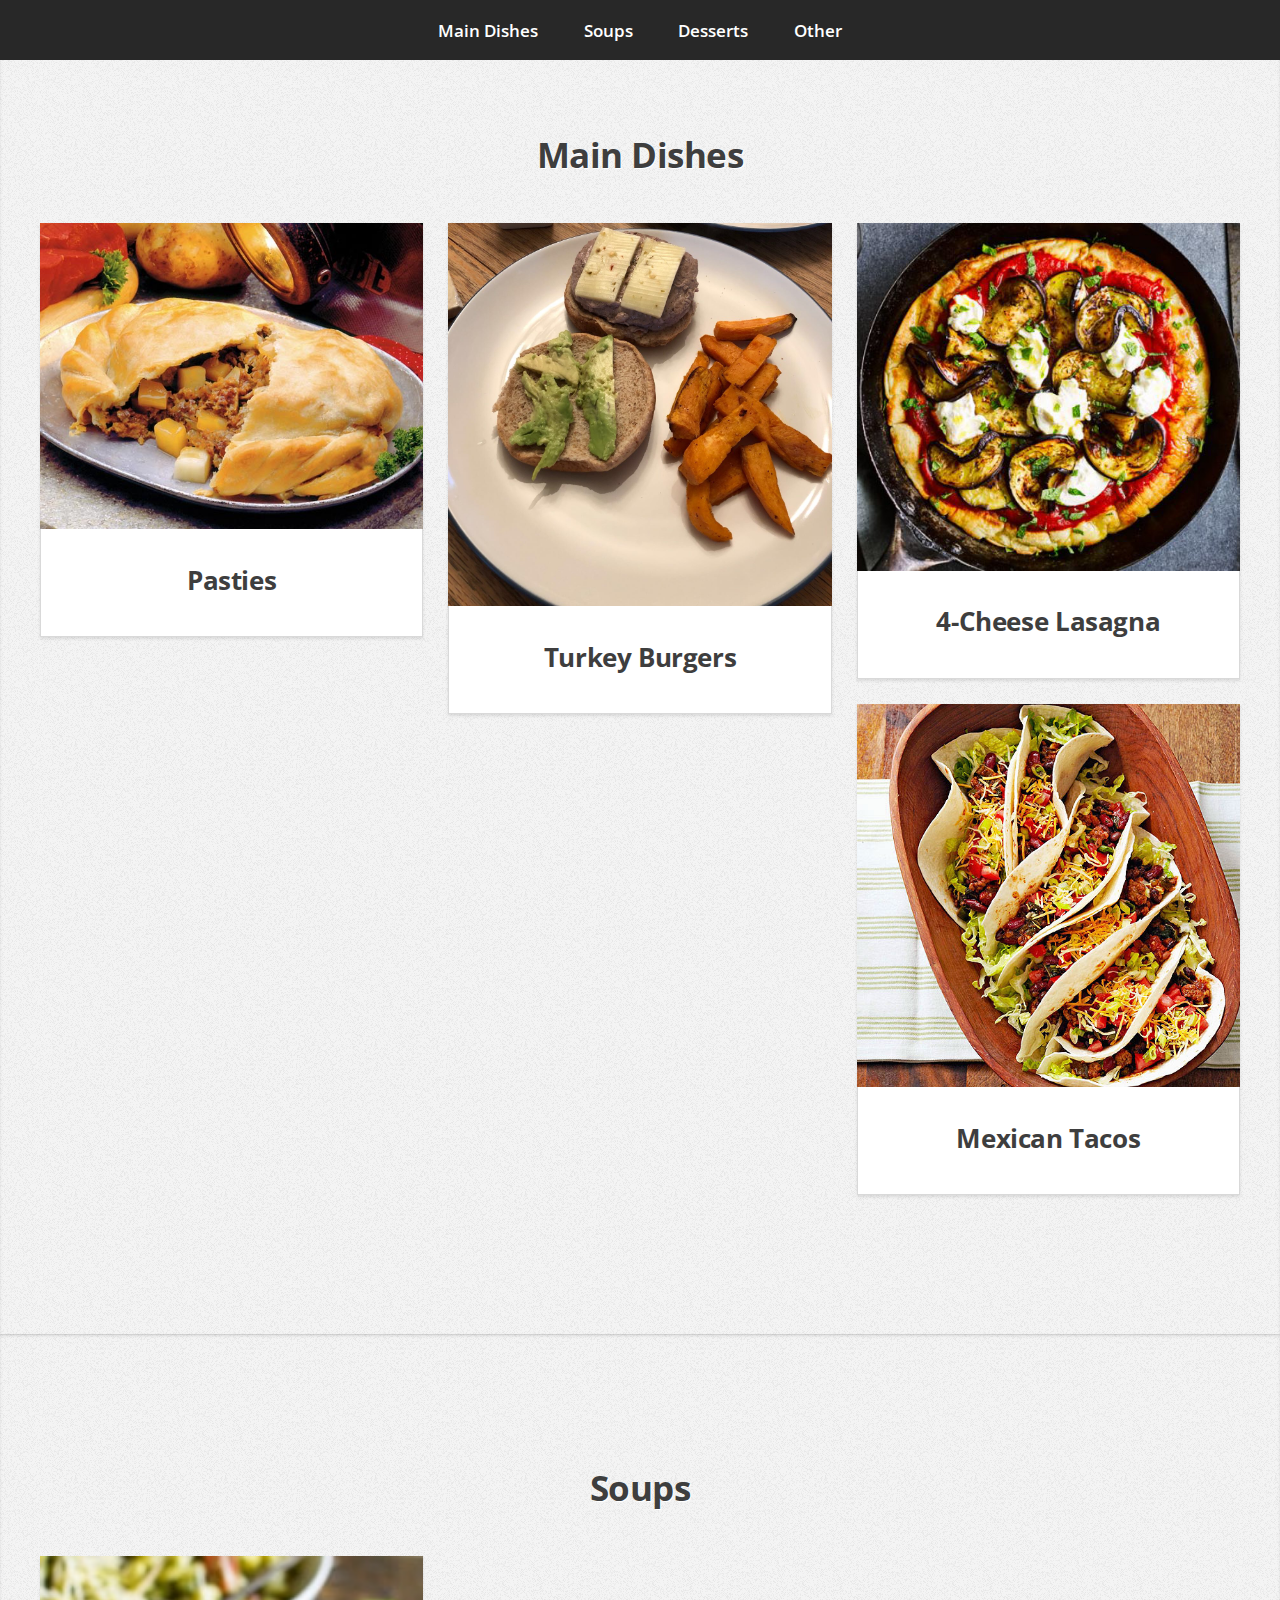
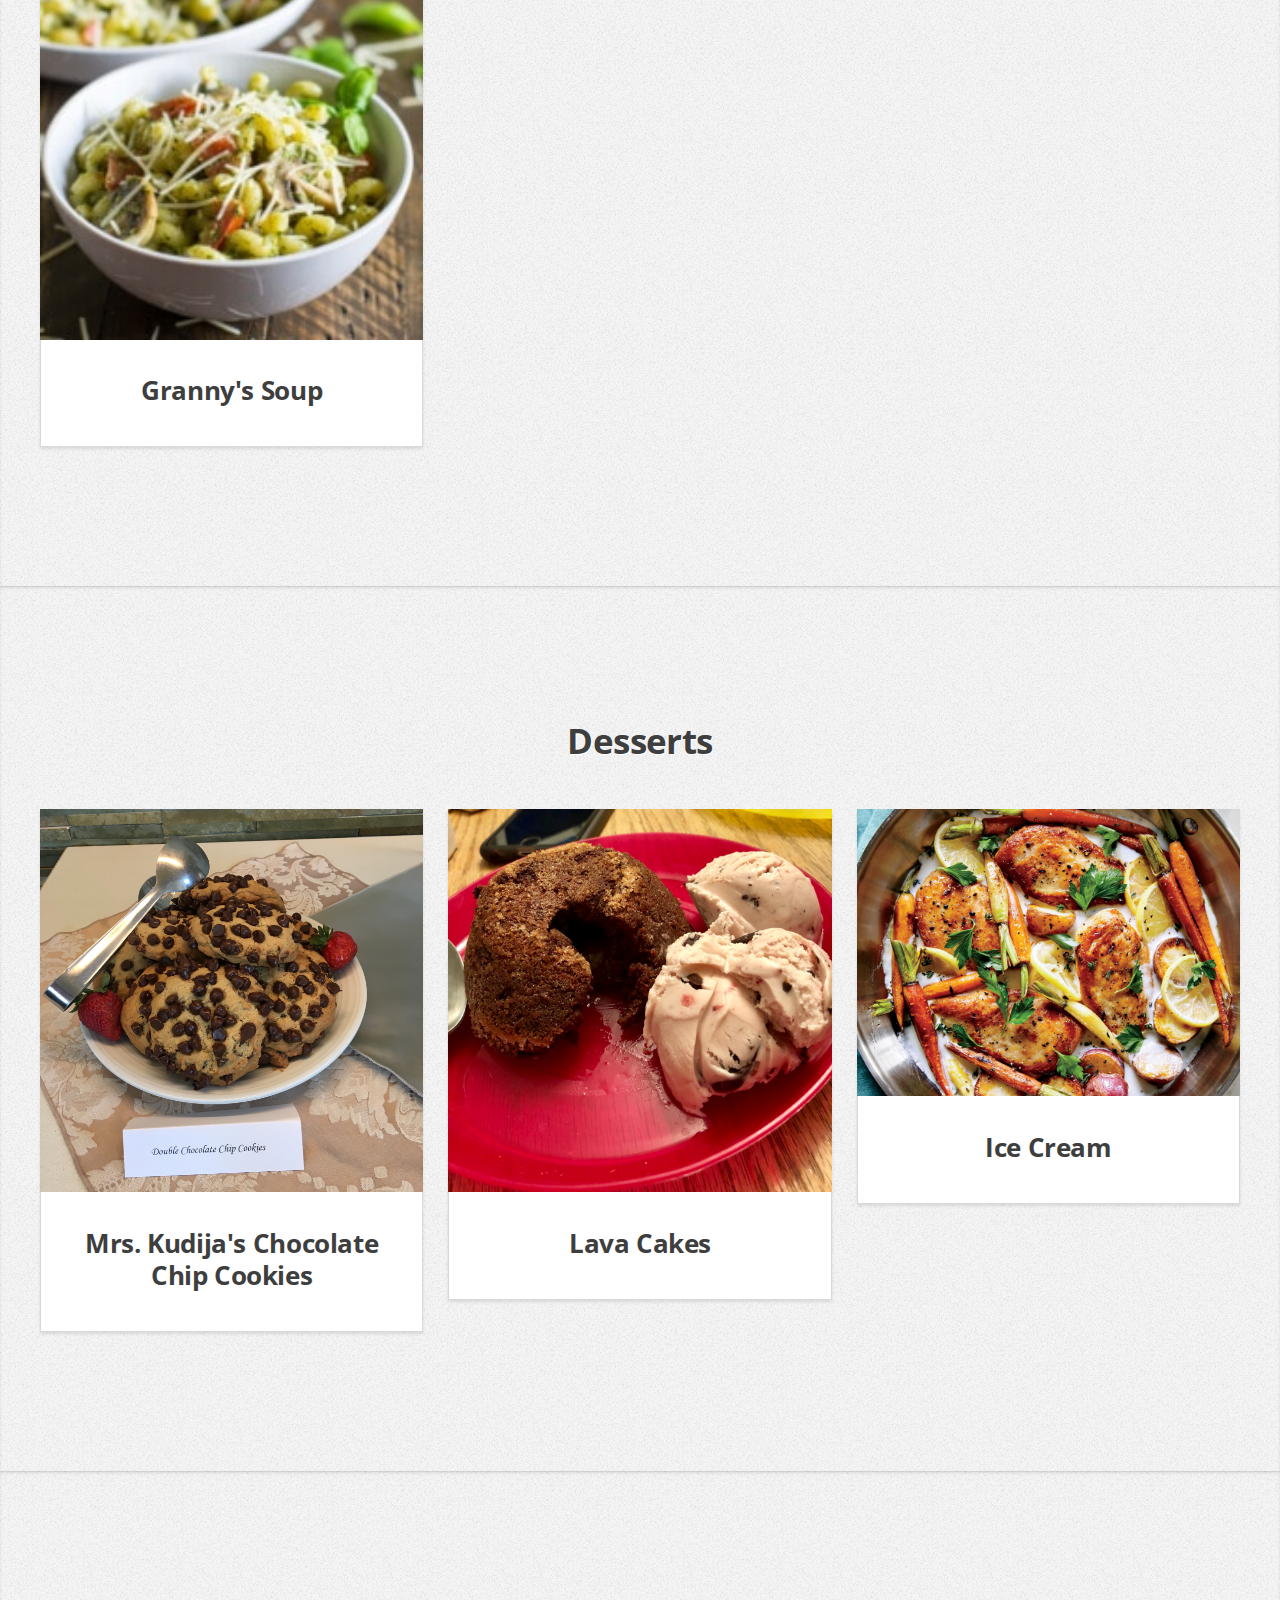
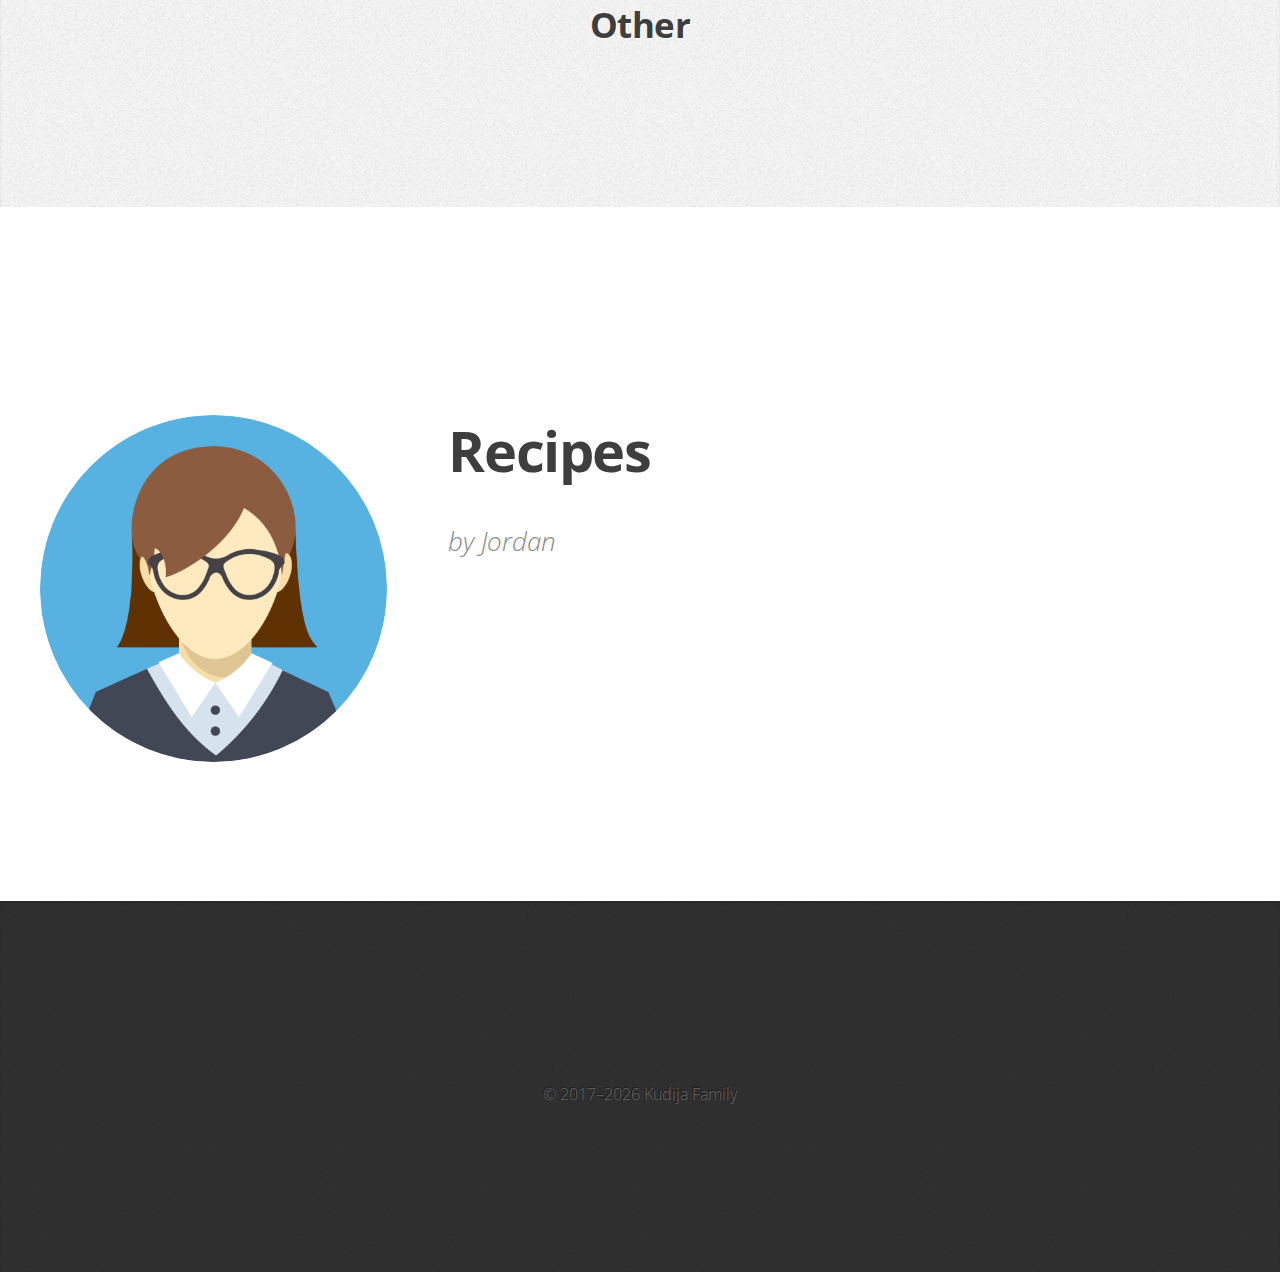
==== commit 4c4305f3: "update footer" ====
--- a/docs/index.html
+++ b/docs/index.html
@@ -42,35 +42,35 @@
 	<!-- ARTICLE -->
 	<div class="4u 12u(mobile)">
 		<article class="box style2">
-			<a href="#articles/pasties.html" class="image featured"><img src="images/pasties.jpg" alt="" /></a>
-			<h3><a href="#articles/pasties.html">Pasties</a></h3>
-		</article>
-	</div>
-
-
-	<!-- ARTICLE -->
-	<div class="4u 12u(mobile)">
-		<article class="box style2">
-			<a href="#articles/turkey-burger.html" class="image featured"><img src="images/turkey-burger.jpg" alt="" /></a>
-			<h3><a href="#articles/turkey-burger.html">Turkey Burgers</a></h3>
-		</article>
-	</div>
-
-
-	<!-- ARTICLE -->
-	<div class="4u 12u(mobile)">
-		<article class="box style2">
-			<a href="#articles/lasagna.html" class="image featured"><img src="images/pic05.jpg" alt="" /></a>
-			<h3><a href="#articles/lasagna.html">4-Cheese Lasagna</a></h3>
-		</article>
-	</div>
-
-
-	<!-- ARTICLE -->
-	<div class="4u 12u(mobile)">
-		<article class="box style2">
-			<a href="#articles/mexican-tacos.html" class="image featured"><img src="images/pic01.jpg" alt="" /></a>
-			<h3><a href="#articles/mexican-tacos.html">Mexican Tacos</a></h3>
+			<a href="articles/pasties.html" class="image featured"><img src="images/pasties.jpg" alt="" /></a>
+			<h3><a href="articles/pasties.html">Pasties</a></h3>
+		</article>
+	</div>
+
+
+	<!-- ARTICLE -->
+	<div class="4u 12u(mobile)">
+		<article class="box style2">
+			<a href="articles/turkey-burger.html" class="image featured"><img src="images/turkey-burger.jpg" alt="" /></a>
+			<h3><a href="articles/turkey-burger.html">Turkey Burgers</a></h3>
+		</article>
+	</div>
+
+
+	<!-- ARTICLE -->
+	<div class="4u 12u(mobile)">
+		<article class="box style2">
+			<a href="articles/lasagna.html" class="image featured"><img src="images/pic05.jpg" alt="" /></a>
+			<h3><a href="articles/lasagna.html">4-Cheese Lasagna</a></h3>
+		</article>
+	</div>
+
+
+	<!-- ARTICLE -->
+	<div class="4u 12u(mobile)">
+		<article class="box style2">
+			<a href="articles/mexican-tacos.html" class="image featured"><img src="images/pic01.jpg" alt="" /></a>
+			<h3><a href="articles/mexican-tacos.html">Mexican Tacos</a></h3>
 		</article>
 	</div>
 
@@ -94,8 +94,8 @@
 	<!-- ARTICLE -->
 	<div class="4u 12u(mobile)">
 		<article class="box style2">
-			<a href="#articles/grannys-soup.html" class="image featured"><img src="images/pic00.jpg" alt="" /></a>
-			<h3><a href="#articles/grannys-soup.html">Granny's Soup</a></h3>
+			<a href="articles/grannys-soup.html" class="image featured"><img src="images/pic00.jpg" alt="" /></a>
+			<h3><a href="articles/grannys-soup.html">Granny's Soup</a></h3>
 		</article>
 	</div>
 
@@ -119,26 +119,26 @@
 	<!-- ARTICLE -->
 	<div class="4u 12u(mobile)">
 		<article class="box style2">
-			<a href="#articles/chocolate-chip-cookies.html" class="image featured"><img src="images/chocolate-chip-cookies.jpg" alt="" /></a>
-			<h3><a href="#articles/chocolate-chip-cookies.html">Mrs. Kudija's Chocolate Chip Cookies</a></h3>
-		</article>
-	</div>
-
-
-	<!-- ARTICLE -->
-	<div class="4u 12u(mobile)">
-		<article class="box style2">
-			<a href="#articles/lava-cakes.html" class="image featured"><img src="images/lava-cakes.jpg" alt="" /></a>
-			<h3><a href="#articles/lava-cakes.html">Lava Cakes</a></h3>
-		</article>
-	</div>
-
-
-	<!-- ARTICLE -->
-	<div class="4u 12u(mobile)">
-		<article class="box style2">
-			<a href="#articles/ice-cream.html" class="image featured"><img src="images/pic03.jpg" alt="" /></a>
-			<h3><a href="#articles/ice-cream.html">Ice Cream</a></h3>
+			<a href="articles/chocolate-chip-cookies.html" class="image featured"><img src="images/chocolate-chip-cookies.jpg" alt="" /></a>
+			<h3><a href="articles/chocolate-chip-cookies.html">Mrs. Kudija's Chocolate Chip Cookies</a></h3>
+		</article>
+	</div>
+
+
+	<!-- ARTICLE -->
+	<div class="4u 12u(mobile)">
+		<article class="box style2">
+			<a href="articles/lava-cakes.html" class="image featured"><img src="images/lava-cakes.jpg" alt="" /></a>
+			<h3><a href="articles/lava-cakes.html">Lava Cakes</a></h3>
+		</article>
+	</div>
+
+
+	<!-- ARTICLE -->
+	<div class="4u 12u(mobile)">
+		<article class="box style2">
+			<a href="articles/ice-cream.html" class="image featured"><img src="images/pic03.jpg" alt="" /></a>
+			<h3><a href="articles/ice-cream.html">Ice Cream</a></h3>
 		</article>
 	</div>
 
@@ -164,7 +164,7 @@
 		</article>
 	</div>
 
-				
+					
 
 
 	<!-- Home -->
@@ -191,20 +191,20 @@
 
 			<footer>
 				<ul id="copyright">
-					<li>&copy; Kudija Family</li>
+					<li>&copy; 2017<script>new Date().getFullYear()>2017&&document.write("–"+new Date().getFullYear());</script> Kudija Family</li>
 				</ul>
-			</footer>
-		</article>
-	</div>
-
-	<!-- Scripts -->
-	<script src="assets/js/jquery.min.js"></script>
-	<script src="assets/js/jquery.scrolly.min.js"></script>
-	<script src="assets/js/skel.min.js"></script>
-	<script src="assets/js/skel-viewport.min.js"></script>
-	<script src="assets/js/util.js"></script>
-	<!--[if lte IE 8]><script src="assets/js/ie/respond.min.js"></script><![endif]-->
-	<script src="assets/js/main.js"></script>
-
-</body>
-</html>+				</footer>
+			</article>
+		</div>
+
+		<!-- Scripts -->
+		<script src="assets/js/jquery.min.js"></script>
+		<script src="assets/js/jquery.scrolly.min.js"></script>
+		<script src="assets/js/skel.min.js"></script>
+		<script src="assets/js/skel-viewport.min.js"></script>
+		<script src="assets/js/util.js"></script>
+		<!--[if lte IE 8]><script src="assets/js/ie/respond.min.js"></script><![endif]-->
+		<script src="assets/js/main.js"></script>
+
+	</body>
+	</html>--- a/docs/assets/css/main.css
+++ b/docs/assets/css/main.css
@@ -13,9 +13,13 @@
 		margin: 0;
 		padding: 0;
 		border: 0;
-		font-size: 100%;
+		font-size: 200%;
 		font: inherit;
 		vertical-align: baseline;
+	}
+
+	p {
+		font-size: 200%;
 	}
 
 	article, aside, details, figcaption, figure, footer, header, hgroup, menu, nav, section {
